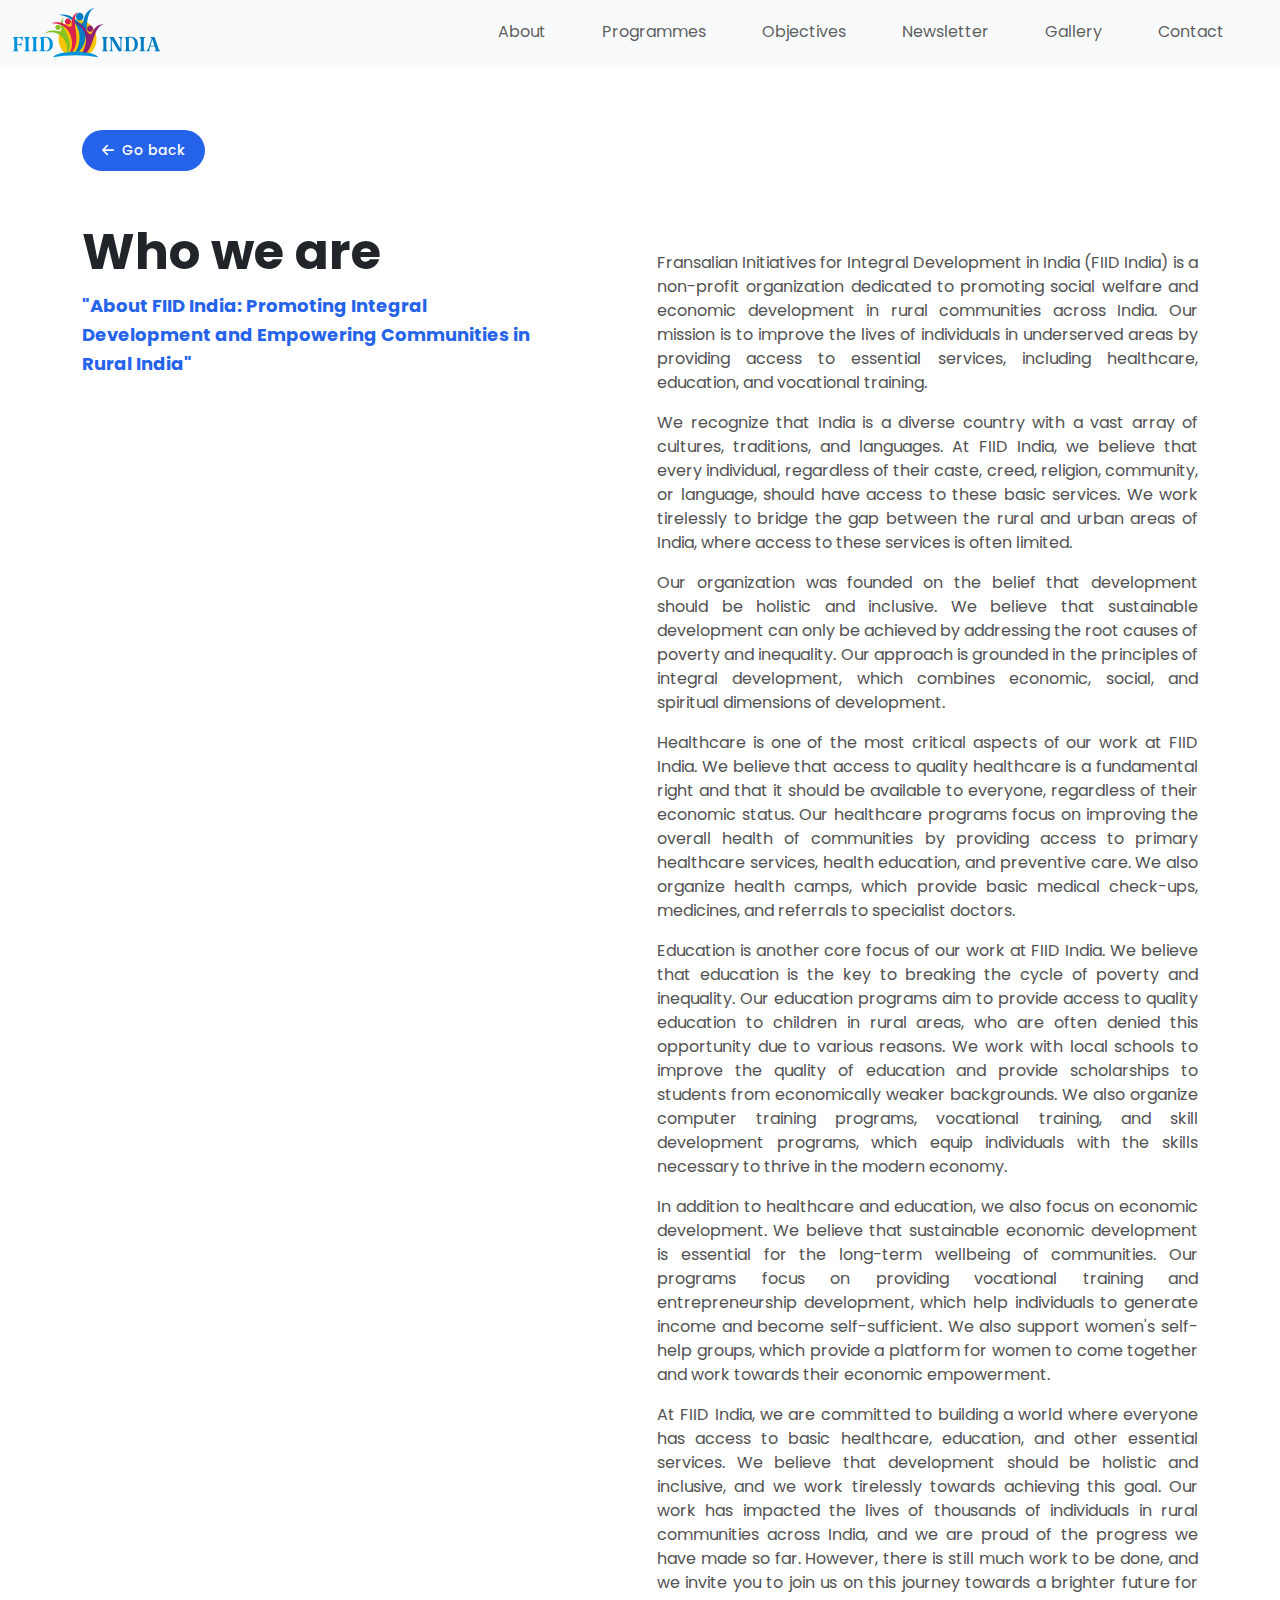
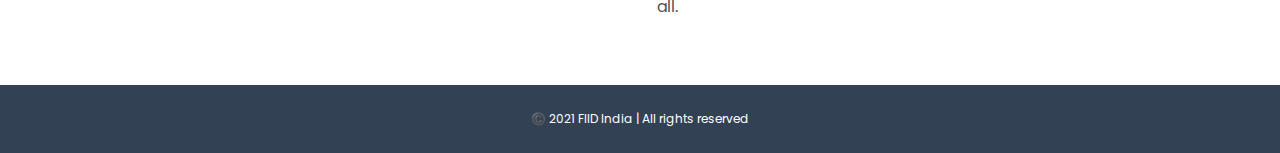
==== About Page/about.html @ 07a612b2 "Created About page" ====
<!DOCTYPE html>
<html lang="en">

<head>
    <meta charset="UTF-8">
    <meta http-equiv="X-UA-Compatible" content="IE=edge">
    <meta name="viewport" content="width=device-width, initial-scale=1.0">
    <link rel="stylesheet" href="../Bootstrap/bootstrap.css">
    <link rel="stylesheet" href="assets/style.css">
    <link rel="stylesheet" href="../fontawesome/all.min.css">
    <title>Document</title>
</head>

<body>

    <header>
        <nav class="navbar navbar-expand-lg bg-body-tertiary fixed-top">
            <div class="container-fluid">
                <a class="navbar-brand" href="#"><img src="../Assets/logo.svg" alt=""></a>
                <button class="navbar-toggler shadow-none" type="button" data-bs-toggle="offcanvas"
                    data-bs-target="#offcanvasNavbar" aria-controls="offcanvasNavbar" aria-label="Toggle navigation">
                    <span class="navbar-toggler-icon"></span>
                </button>
                <div class="offcanvas offcanvas-end" tabindex="-1" id="offcanvasNavbar"
                    aria-labelledby="offcanvasNavbarLabel">
                    <div class="offcanvas-header">
                        <h5 class="offcanvas-title" id="offcanvasNavbarLabel">Menu</h5>
                        <button type="button" class="btn-close" data-bs-dismiss="offcanvas" aria-label="Close"></button>
                    </div>
                    <div class="offcanvas-body">
                        <ul class="navbar-nav justify-content-end flex-grow-1 pe-3">
                            <li class="nav-item">
                                <a class="nav-link" href="#">About</a>
                            </li>
                            <li class="nav-item">
                                <a class="nav-link" href="#">Programmes</a>
                            </li>
                            <li class="nav-item">
                                <a class="nav-link" href="#">Objectives</a>
                            </li>
                            <li class="nav-item">
                                <a class="nav-link" href="#">Newsletter</a>
                            </li>
                            <li class="nav-item">
                                <a class="nav-link" href="#">Gallery</a>
                            </li>
                            <li class="nav-item">
                                <a class="nav-link" href="#">Contact</a>
                            </li>
                        </ul>
                    </div>
                </div>
            </div>
        </nav>
    </header>


    <section id="about">
        <div class="container">
            <a href="#"><button class="primary-btn go-back"><i class="fa-solid fa-arrow-left me-2"></i>Go back</button></a>
            <div class="row">
                <div class="col-12 col-lg-6">
                    <h3>Who we are</h3>
                    <h4 class="quote">"About FIID India: Promoting Integral Development and Empowering
                        Communities in Rural India"</h4>
                </div>
                <div class="col-12 col-lg-6">
                    <img class="w-100"
                        src="https://images.unsplash.com/photo-1680007631114-cc0b37816fff?ixlib=rb-4.0.3&ixid=MnwxMjA3fDB8MHxwaG90by1wYWdlfHx8fGVufDB8fHx8&auto=format&fit=crop&w=870&q=80"
                        alt="">
                    <p>
                        Fransalian Initiatives for Integral Development in India (FIID India) is a non-profit
                        organization
                        dedicated to promoting social welfare and economic development in rural communities across
                        India.
                        Our mission is to improve the lives of individuals in underserved areas by providing access to
                        essential services, including healthcare, education, and vocational training.
                    </p>

                    <p>
                        We recognize that India is a diverse country with a vast array of cultures, traditions, and
                        languages. At FIID India, we believe that every individual, regardless of their caste, creed,
                        religion, community, or language, should have access to these basic services. We work tirelessly
                        to
                        bridge the gap between the rural and urban areas of India, where access to these services is
                        often
                        limited.
                    </p>

                    <p>
                        Our organization was founded on the belief that development should be holistic and inclusive. We
                        believe that sustainable development can only be achieved by addressing the root causes of
                        poverty
                        and inequality. Our approach is grounded in the principles of integral development, which
                        combines
                        economic, social, and spiritual dimensions of development.
                    </p>

                    <p>
                        Healthcare is one of the most critical aspects of our work at FIID India. We believe that access
                        to
                        quality healthcare is a fundamental right and that it should be available to everyone,
                        regardless of
                        their economic status. Our healthcare programs focus on improving the overall health of
                        communities
                        by providing access to primary healthcare services, health education, and preventive care. We
                        also
                        organize health camps, which provide basic medical check-ups, medicines, and referrals to
                        specialist
                        doctors.
                    </p>

                    <p>
                        Education is another core focus of our work at FIID India. We believe that education is the key
                        to
                        breaking the cycle of poverty and inequality. Our education programs aim to provide access to
                        quality education to children in rural areas, who are often denied this opportunity due to
                        various
                        reasons. We work with local schools to improve the quality of education and provide scholarships
                        to
                        students from economically weaker backgrounds. We also organize computer training programs,
                        vocational training, and skill development programs, which equip individuals with the skills
                        necessary to thrive in the modern economy.
                    </p>

                    <p>
                        In addition to healthcare and education, we also focus on economic development. We believe that
                        sustainable economic development is essential for the long-term wellbeing of communities. Our
                        programs focus on providing vocational training and entrepreneurship development, which help
                        individuals to generate income and become self-sufficient. We also support women's self-help
                        groups,
                        which provide a platform for women to come together and work towards their economic empowerment.
                    </p>

                    <p>
                        At FIID India, we are committed to building a world where everyone has access to basic
                        healthcare,
                        education, and other essential services. We believe that development should be holistic and
                        inclusive, and we work tirelessly towards achieving this goal. Our work has impacted the lives
                        of
                        thousands of individuals in rural communities across India, and we are proud of the progress we
                        have
                        made so far. However, there is still much work to be done, and we invite you to join us on this
                        journey towards a brighter future for all.
                    </p>
                </div>
            </div>
        </div>
    </section>


    <footer class="text-center">
        ©️ 2021 FIID India | All rights reserved
    </footer>

    <script src="../Bootstrap/bootstrap.js"></script>
    <script src="../fontawesome/all.min.js"></script>
</body>

</html>
---- About Page/assets/style.css ----
@import url("https://fonts.googleapis.com/css2?family=Poppins:ital,wght@0,400;0,500;0,600;0,700;0,800;0,900;1,400;1,500&family=Ubuntu:wght@300;400;700&display=swap");
* {
  font-family: "Poppins", sans-serif;
}

.navbar {
  background-color: #f8fafc !important;
  padding: 2px 0;
}
.navbar .navbar-toggler {
  border: none;
}
.navbar .navbar-brand img {
  width: 150px;
}
.navbar .nav-link {
  margin-bottom: 1.5rem;
}
@media only screen and (min-width: 992px) {
  .navbar .nav-link {
    margin: 0 20px;
  }
}
.navbar .nav-link a {
  font-size: 14px;
}
.navbar .nav-link:hover {
  color: #2563eb;
}

a {
  text-decoration: none;
}

.primary-btn {
  padding: 10px 20px;
  background-color: #2563eb;
  color: white;
  border-radius: 50px;
  border: none;
  font-size: 14px;
  font-weight: 500;
  transition: all 0.3s;
}
.primary-btn:hover {
  background-color: #1d4ed8;
}

h3 {
  font-family: "Poppins";
  font-style: normal;
  font-weight: 700;
  font-size: 50px;
  line-height: 130%;
}

.quote {
  font-family: "Poppins";
  font-style: normal;
  font-weight: 700;
  font-size: 18px;
  max-width: 450px;
  line-height: 160%;
  color: #2563eb;
}

::-webkit-scrollbar {
  width: 10px;
}

::-webkit-scrollbar-track {
  background: #f1f1f1;
}

::-webkit-scrollbar-thumb {
  background: #888;
}

::-webkit-scrollbar-thumb:hover {
  background: #555;
}

hr {
  color: #bdbdbd;
}

footer {
  padding: 25px 0;
  font-size: 12px;
  margin-bottom: 0;
  background: #334155;
  color: white;
}

.go-back {
  margin-bottom: 3rem;
  font-size: 14px;
  text-decoration: none;
}

body {
  padding-top: 5rem;
}

#about {
  padding: 25px 0;
}
@media only screen and (min-width: 992px) {
  #about {
    padding: 50px 0;
  }
}
#about h3 {
  margin-bottom: 0.5rem;
}
#about h4 {
  margin-bottom: 1rem;
}
#about img {
  border-radius: 30px;
  margin-bottom: 2rem;
}
#about p {
  font-size: 16px;
  color: #525252;
  margin-left: 5px;
  margin-bottom: 1rem;
  text-align: justify;
}/*# sourceMappingURL=style.css.map */
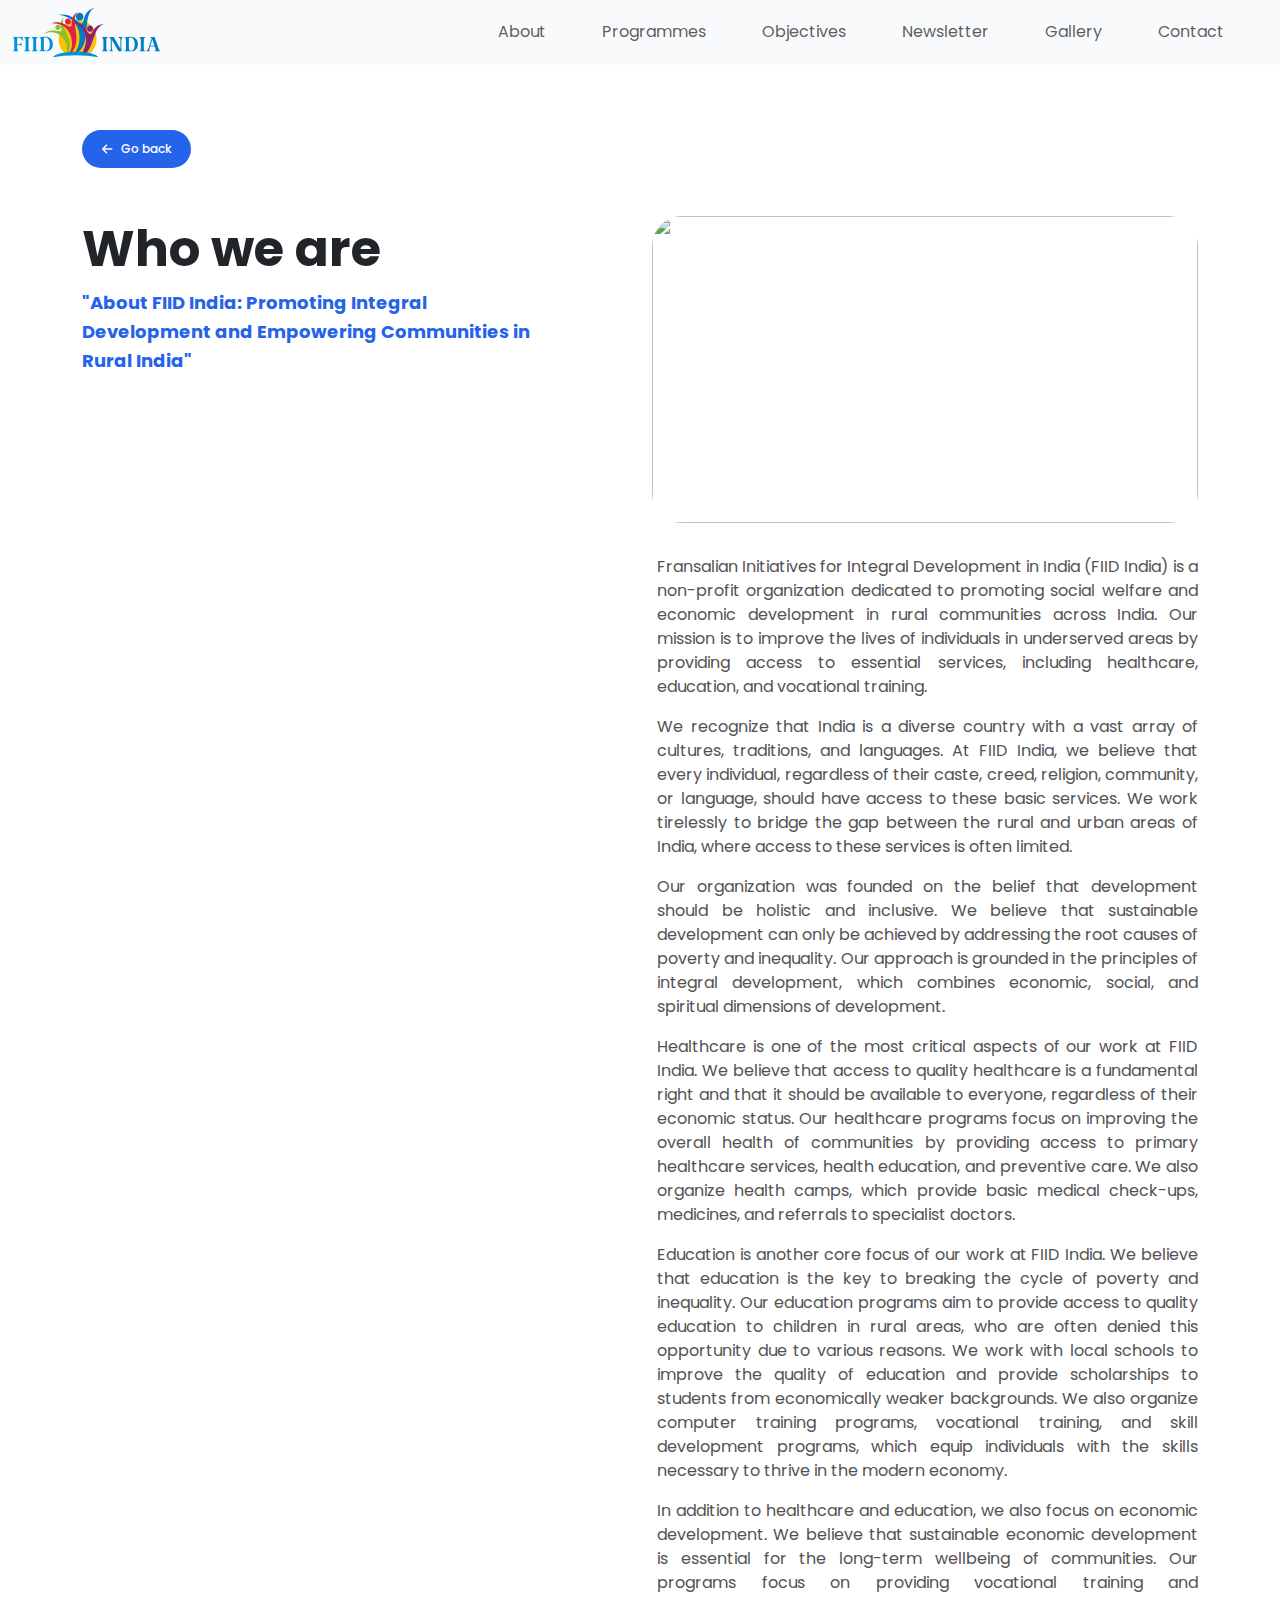
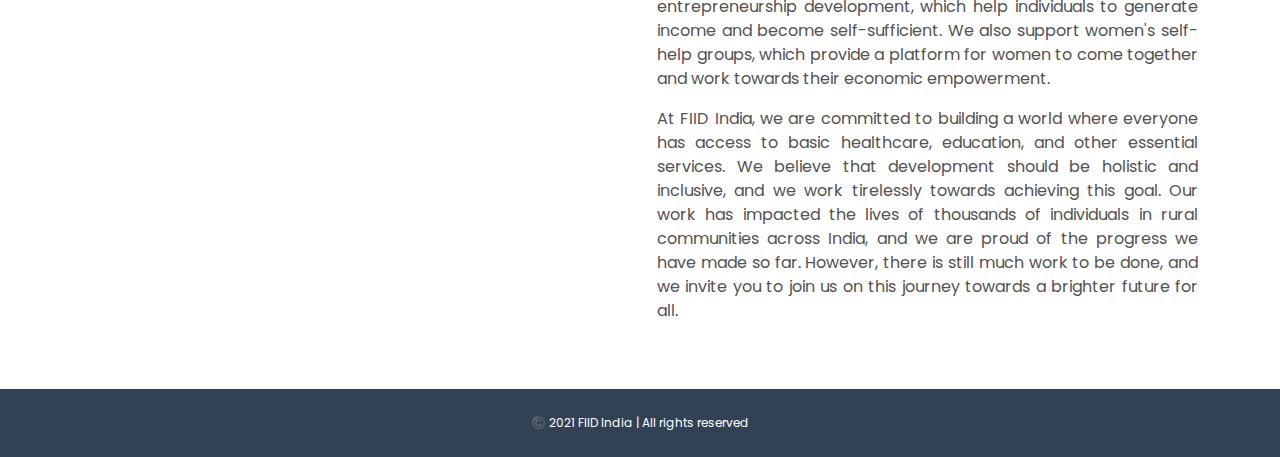
==== commit caead1cd: "added ratio to images" ====
--- a/About Page/about.html
+++ b/About Page/about.html
@@ -57,7 +57,8 @@
 
     <section id="about">
         <div class="container">
-            <a href="#"><button class="primary-btn go-back"><i class="fa-solid fa-arrow-left me-2"></i>Go back</button></a>
+            <a href="#"><button class="primary-btn go-back"><i class="fa-solid fa-arrow-left me-2"></i>Go
+                    back</button></a>
             <div class="row">
                 <div class="col-12 col-lg-6">
                     <h3>Who we are</h3>
@@ -65,9 +66,11 @@
                         Communities in Rural India"</h4>
                 </div>
                 <div class="col-12 col-lg-6">
-                    <img class="w-100"
-                        src="https://images.unsplash.com/photo-1680007631114-cc0b37816fff?ixlib=rb-4.0.3&ixid=MnwxMjA3fDB8MHxwaG90by1wYWdlfHx8fGVufDB8fHx8&auto=format&fit=crop&w=870&q=80"
-                        alt="">
+                    <div class="ratio ratio-16x9">
+                        <img class="w-100"
+                            src="https://images.unsplash.com/photo-1511632765486-a01980e01a18?ixlib=rb-4.0.3&ixid=MnwxMjA3fDB8MHxwaG90by1wYWdlfHx8fGVufDB8fHx8&auto=format&fit=crop&w=1170&q=80"
+                            alt="">
+                    </div>
                     <p>
                         Fransalian Initiatives for Integral Development in India (FIID India) is a non-profit
                         organization
--- a/About Page/assets/style.css
+++ b/About Page/assets/style.css
@@ -5,7 +5,7 @@
 
 .navbar {
   background-color: #f8fafc !important;
-  padding: 2px 0;
+  padding: 2px 0 2px 0 !important;
 }
 .navbar .navbar-toggler {
   border: none;
@@ -46,12 +46,25 @@
   background-color: #1d4ed8;
 }
 
-h3 {
+h3,
+.heading {
   font-family: "Poppins";
   font-style: normal;
   font-weight: 700;
   font-size: 50px;
   line-height: 130%;
+}
+@media only screen and (max-width: 380px) {
+  h3,
+  .heading {
+    font-size: 40px;
+  }
+}
+@media only screen and (max-width: 380px) {
+  h3,
+  .heading {
+    font-size: 35px;
+  }
 }
 
 .quote {
@@ -59,7 +72,7 @@
   font-style: normal;
   font-weight: 700;
   font-size: 18px;
-  max-width: 450px;
+  max-width: 460px;
   line-height: 160%;
   color: #2563eb;
 }
@@ -94,7 +107,7 @@
 
 .go-back {
   margin-bottom: 3rem;
-  font-size: 14px;
+  font-size: 12px;
   text-decoration: none;
 }
 
@@ -118,6 +131,10 @@
 }
 #about img {
   border-radius: 30px;
+  -o-object-fit: cover;
+     object-fit: cover;
+}
+#about .ratio {
   margin-bottom: 2rem;
 }
 #about p {
